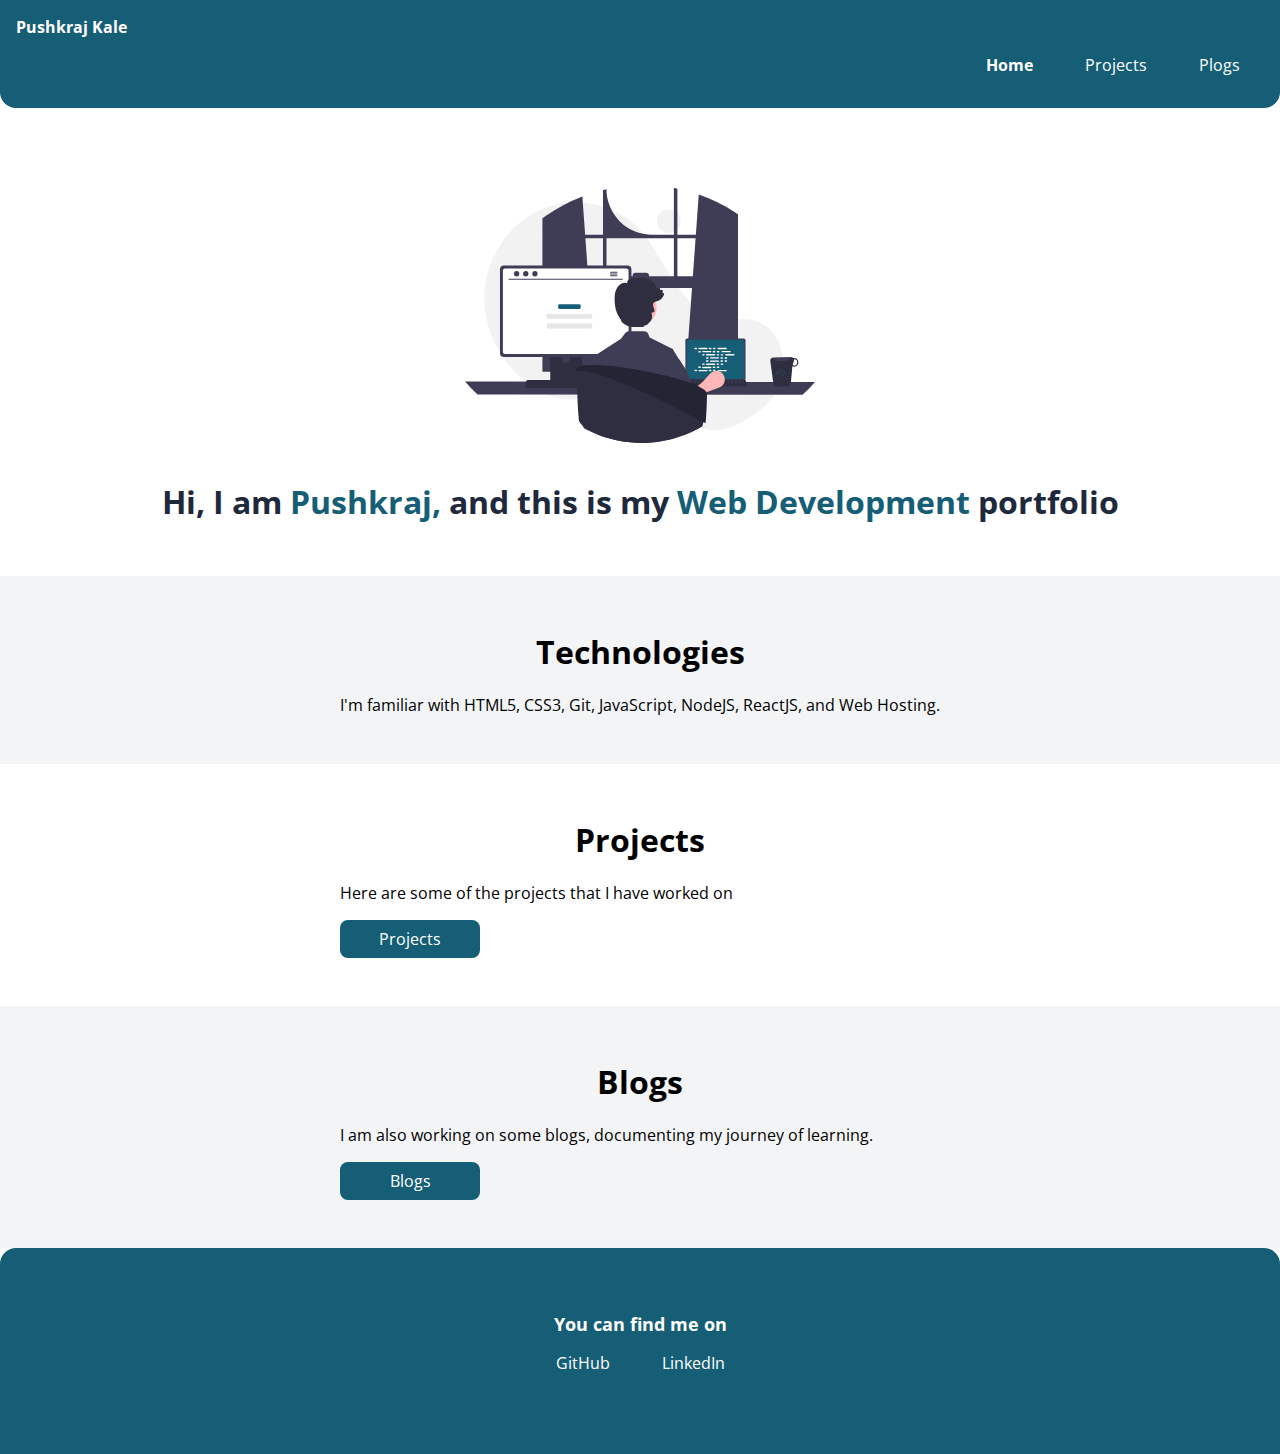
==== index.html @ f7391954 "initial commit" ====
<!DOCTYPE html>
<html lang="en">
<head>
    <meta charset="UTF-8">
    <meta name="viewport" content="width=device-width, initial-scale=1.0">
    <title>Pushkraj Kale Portfolio</title>
    <link href="styles.css" rel="stylesheet" />
</head>
<body>
    <nav class="navigation container">
        <div class="nav-brand">Pushkraj Kale</div>
        <ul class="list-non-bullet nav-pills">
            <li class="list-item-inline">
                <a class="link link-active" href="/">Home</a>
            </li>
            <li class="list-item-inline">
                <a class="link" href="/projects.html">Projects</a>
            </li>
            <li class="list-item-inline">
                <a class="link" href="/blogs.html">Plogs</a>
            </li>
        </ul>
    </nav>

    <header class="hero">
        <img class="hero-img" src="images/main-img.svg" />
        <h1 class="hero-heading">Hi, I am <span class="heading-inverted"> Pushkraj, </span> and this is my <span class="heading-inverted"> Web Development </span> portfolio</h1>
    </header>

    <section class="section ow">
        <div class="container container-center">
            <h1>Technologies</h1>
            <p>I'm familiar with HTML5, CSS3, Git, JavaScript, NodeJS, ReactJS, and Web Hosting.</p>
        </div>
    </section>

    <section class="section">
        <div class="container container-center">
            <h1>Projects</h1>
            <p>Here are some of the projects that I have worked on</p>
            <a class="link link-primary" href="/projects.html">Projects</a>
        </div>
    </section>

    <section class="section ow">
        <div class="container container-center">
            <h1>Blogs</h1>
            <p>I am also working on some blogs, documenting my journey of learning.</p>
            <a class="link link-primary" href="/blogs.html">Blogs</a>
        </div>
    </section>

    
    <footer class="footer">
        <div class="footer-header">You can find me on</div>
        <ul class="social-links list-non-bullet">
            <li class="list-item-inline">
                <a class="link" target="_blank" href="https://github.com/jarkhsuP">
                    GitHub
                </a>
            </li>
            <li class="list-item-inline">
                <a class="link" target="_blank" href="https://in.linkedin.com/in/pushkraj-kale-a0786523b">
                    LinkedIn
                </a>
            </li>
            
        </ul>
    </footer>


    
</body>
</html
---- styles.css ----
@import url('https://fonts.googleapis.com/css2?family=Open+Sans:wght@300;500&display=swap');

:root {
    --primary-color: #155e75; 
    --off-white: #F3F4F6;
    --secondary-color: #1e293b;
}

body {
    font-family: 'Open Sans', sans-serif;
    margin: 0px
}

hr {
    margin: 2rem 0rem;
}

/** spaces **/

.margin-md {
    margin: 2rem;
}

/** container **/
.container {
    padding: 0rem 1rem;
}

.container-center {
    max-width: 600px;
    margin: auto;
}

/** links **/
.link {
    box-sizing: border-box;
    text-decoration: none;
    padding: 0.5rem 1rem;
}

.link-primary {
    background-color: var(--primary-color);
    border-radius: 0.5rem;
    color: white;
    display: block;
    max-width: 140px;
    margin: 1rem 1rem 1rem 0rem;
    text-align: center;
}

.link-secondary {
    color: var(--primary-color);
    border-radius: 0.5rem;
    border: 1px solid var(--primary-color);
    display: block;
    max-width: 140px;
    margin: 1rem 1rem 1rem 0rem;
    text-align: center;
}

/** look into BEM naming convention for CSS **/

/** lists **/

.list-non-bullet {
    list-style: none;
    padding-inline-start: 0px;
}

.list-item-inline {
    display: inline;
    padding: 0rem 0.5rem;
}

/** navigation **/

.navigation {
    background-color: var(--primary-color);
    color: white;
    padding: 1rem;
    border-bottom-left-radius: 1rem;
    border-bottom-right-radius: 1rem;
}

.navigation .nav-brand {
    font-weight: bold;
}

.navigation .nav-pills {
    text-align: right;
}

.navigation .link {
    color: white;
}

.navigation .link-active {
    font-weight: bold;
}

/** header **/

.hero {
    padding: 2rem;
    padding-top: 5rem;

}

.hero .hero-img {
    max-width: 80%;
    width: 350px;
    display: block;
    margin: auto;
}

.hero .hero-heading {
    text-align: center;
    padding-top: 1rem;
    color: var(--secondary-color);
}

.hero .hero-heading .heading-inverted {
    color: var(--primary-color);
}

/** sections **/

.section {
    padding: 2rem;
}

.section h1 {
    text-align: center;

}

.ow {
    background-color: var(--off-white);
}

/** footers **/

.footer {
    background-color: var(--primary-color);
    padding: 4rem 1rem;
    text-align: center;
    color: white;
    border-top-right-radius: 1rem;
    border-top-left-radius: 1rem;
}

.footer .link {
    color: white
}

.footer .footer-header {
    font-weight: bold;
    font-size: large;
}

.footer ul {
    padding-inline-start: 0px;
}

/** projects **/
.showcase-list {
    padding: 2rem;
}

/** blogs **/
.showcase-blog {
    padding-bottom: 6rem;
}
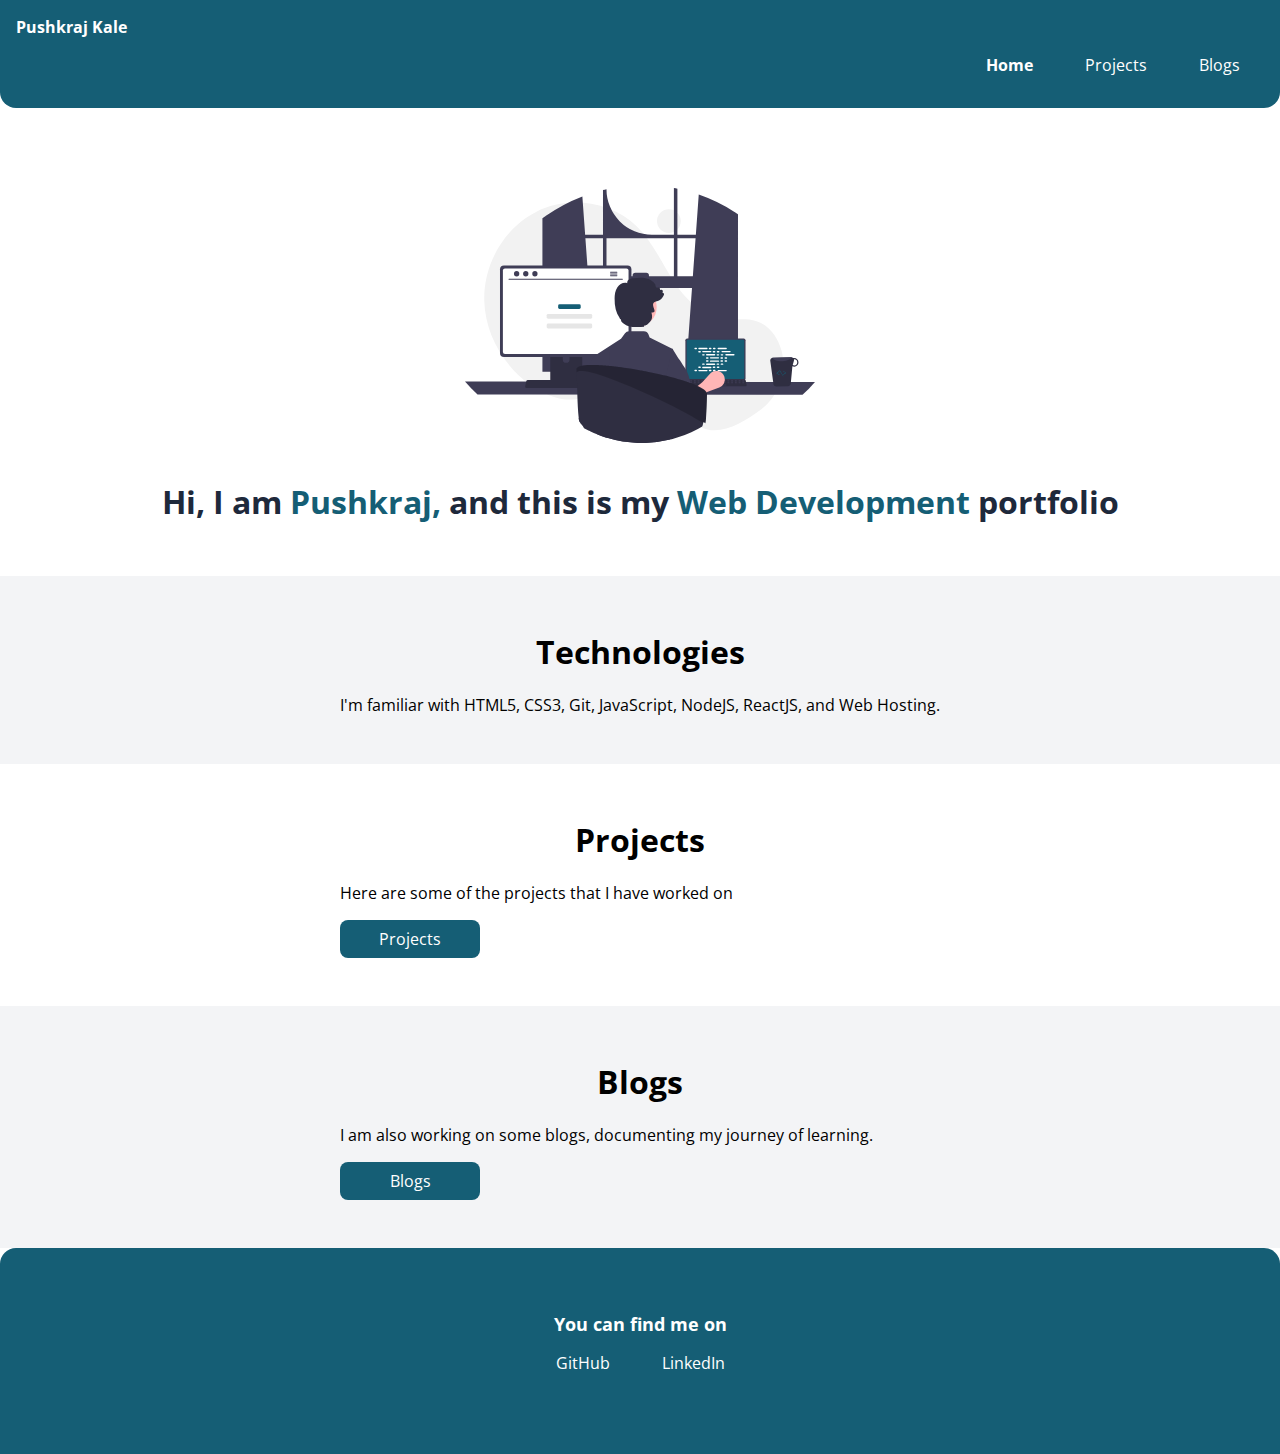
==== commit 6604a37c: "fixed- index.html" ====
--- a/index.html
+++ b/index.html
@@ -17,7 +17,7 @@
                 <a class="link" href="/projects.html">Projects</a>
             </li>
             <li class="list-item-inline">
-                <a class="link" href="/blogs.html">Plogs</a>
+                <a class="link" href="/blogs.html">Blogs</a>
             </li>
         </ul>
     </nav>
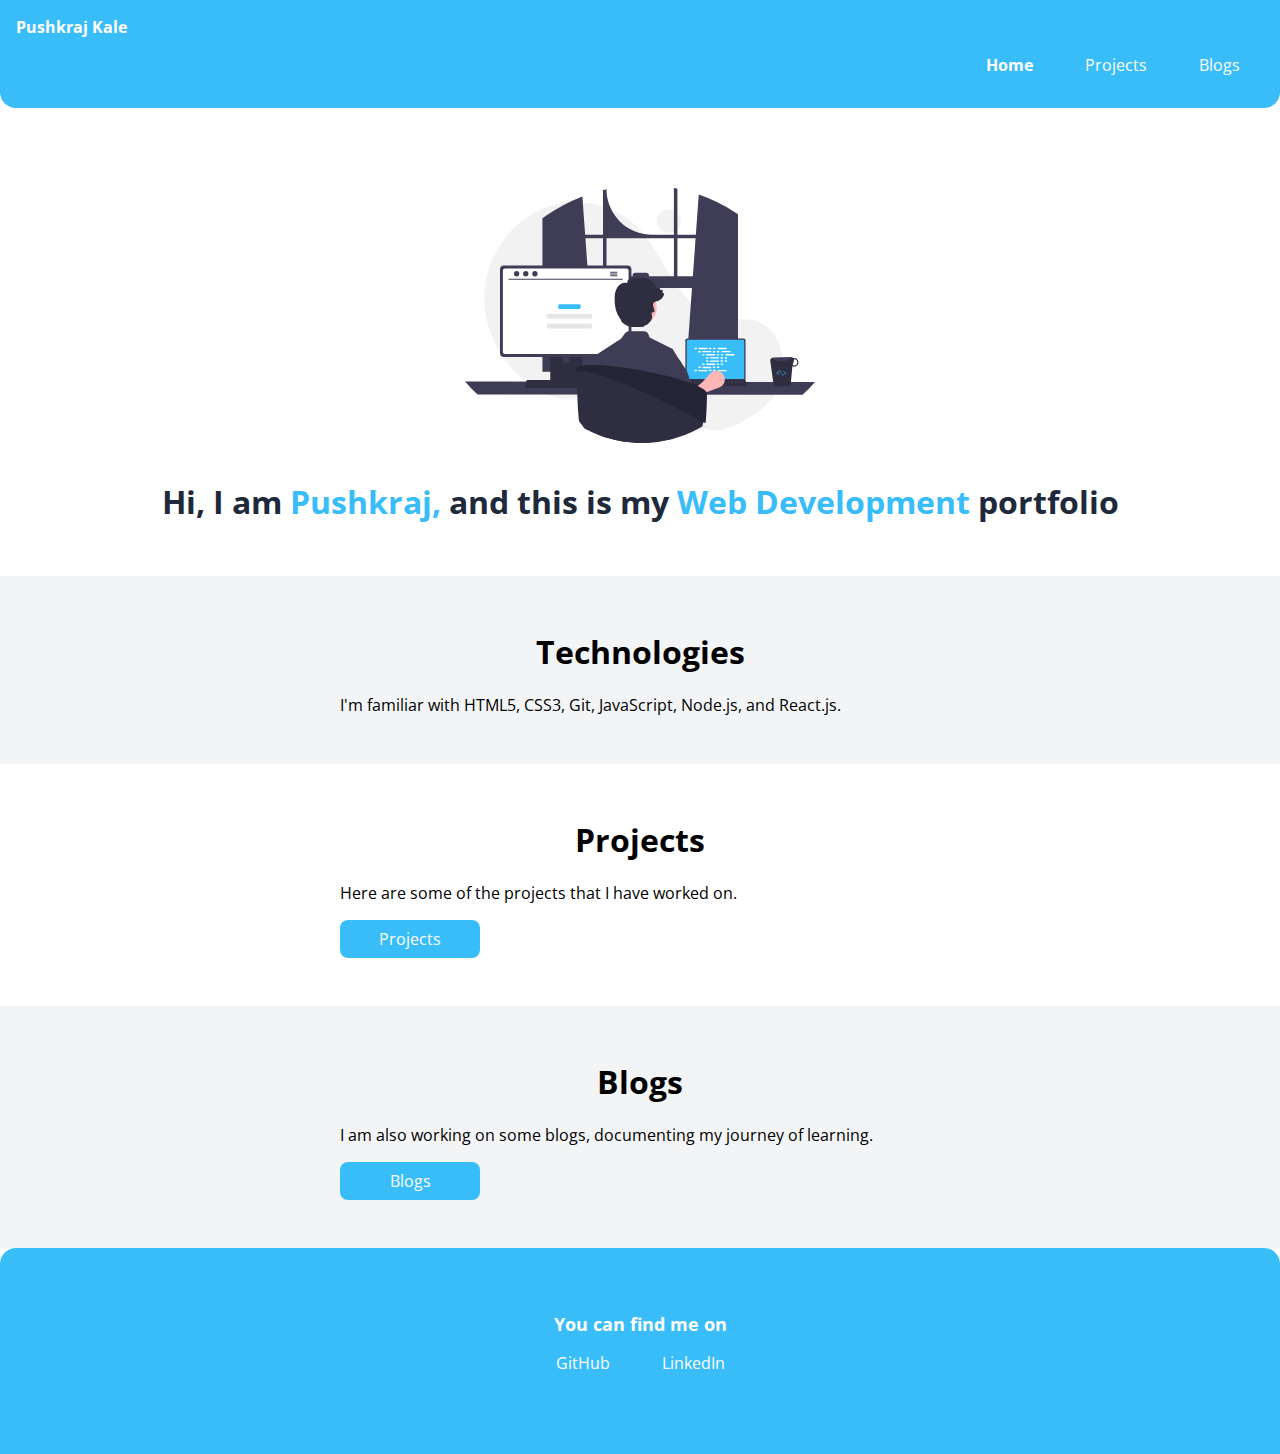
==== commit f2eae45d: "update- blogs  fix- projects, index" ====
--- a/index.html
+++ b/index.html
@@ -4,7 +4,7 @@
     <meta charset="UTF-8">
     <meta name="viewport" content="width=device-width, initial-scale=1.0">
     <title>Pushkraj Kale Portfolio</title>
-    <link href="styles.css" rel="stylesheet" />
+    <link href="/styles.css" rel="stylesheet" />
 </head>
 <body>
     <nav class="navigation container">
@@ -23,21 +23,21 @@
     </nav>
 
     <header class="hero">
-        <img class="hero-img" src="images/main-img.svg" />
+        <img class="hero-img" src="images/home-img.svg" />
         <h1 class="hero-heading">Hi, I am <span class="heading-inverted"> Pushkraj, </span> and this is my <span class="heading-inverted"> Web Development </span> portfolio</h1>
     </header>
 
     <section class="section ow">
         <div class="container container-center">
             <h1>Technologies</h1>
-            <p>I'm familiar with HTML5, CSS3, Git, JavaScript, NodeJS, ReactJS, and Web Hosting.</p>
+            <p>I'm familiar with HTML5, CSS3, Git, JavaScript, Node.js, and React.js.</p>
         </div>
     </section>
 
     <section class="section">
         <div class="container container-center">
             <h1>Projects</h1>
-            <p>Here are some of the projects that I have worked on</p>
+            <p>Here are some of the projects that I have worked on.</p>
             <a class="link link-primary" href="/projects.html">Projects</a>
         </div>
     </section>
--- a/styles.css
+++ b/styles.css
@@ -1,7 +1,7 @@
   @import url('https://fonts.googleapis.com/css2?family=Open+Sans:wght@300;500&display=swap');
 
 :root {
-    --primary-color: #155e75; 
+    --primary-color: #38bdf8; 
     --off-white: #F3F4F6;
     --secondary-color: #1e293b;
 }
